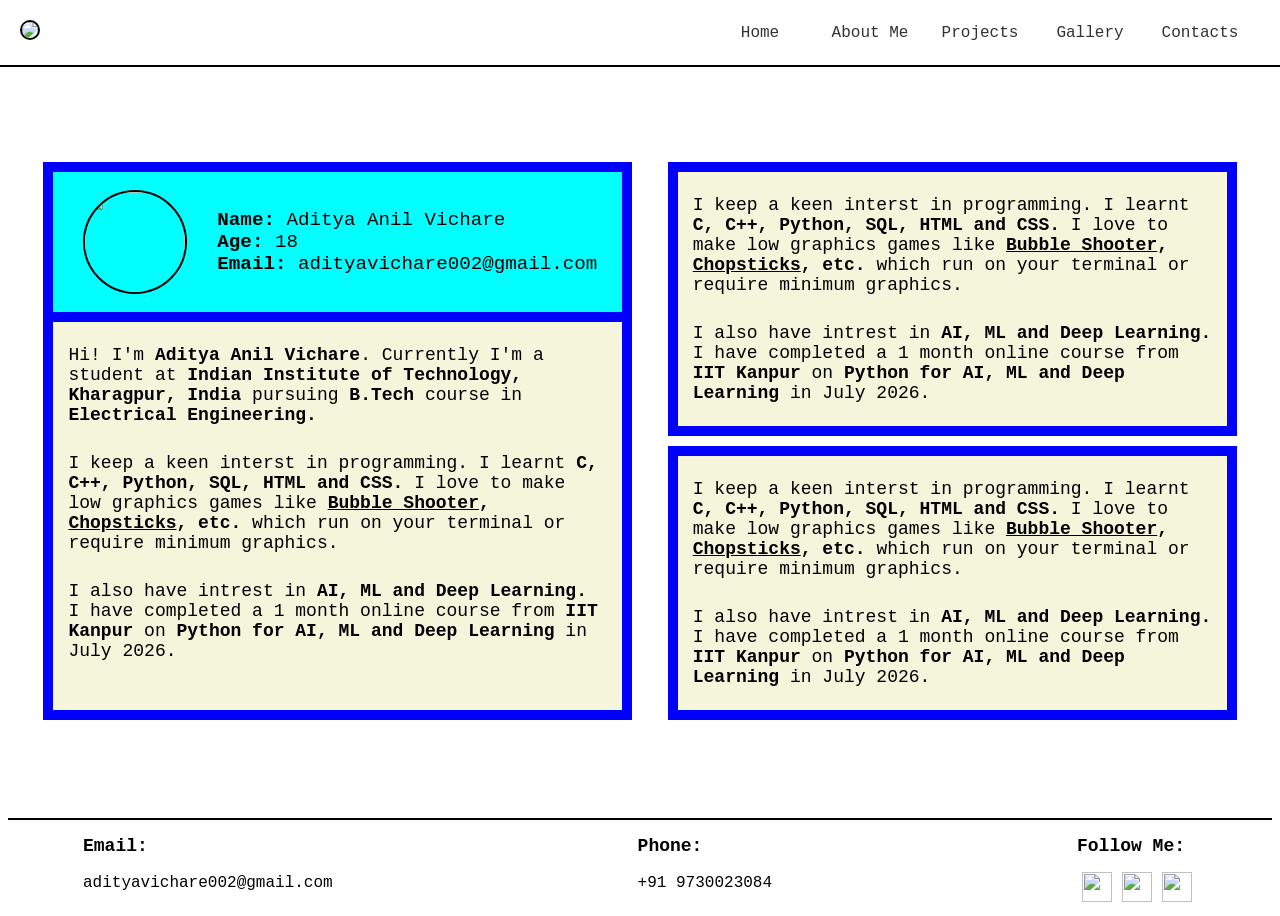
==== index.html @ f6e5afac "Add files via upload" ====
<!DOCTYPE html>
<html>

<head>
<!-- <link rel="favicon" href="./Images/profile.png" type="image/x-icon"> -->

<link rel="stylesheet" type="text/css" href="menue_css.css">

<title>Aditya Anil Vichare</title>

</head>

<body style="background-color:#ffffff; font-family:'Open Sans', 'Courier New', monospace; display: flex;  flex-direction: column;">

<div class="menue" style="display: flex; justify-content: space-between;">
  <a href="./index.html" style="margin-left: 20px; margin-right: 10px;"><img src="./Images/profile.png" style="height: 50px; border-radius: 100px; border: solid black 2px;"></a>
  <div style="display: flex; justify-content: end; margin: 0px 25px;">
  <a href="./index.html">Home</a>
  <a href="./about_me.html">About Me</a>
  <a href="./projects.html">Projects</a>
  <a href="./gallery.html">Gallery</a>
  <a href="./contacts.html">Contacts</a>
  </div>
</div>

<div class="MasterDiv" style="height: 100%; display: flex; flex-direction: column; justify-content: space-evenly; flex: 1;">
  <div style="display: flex; justify-content: space-evenly;">
  <div style="width: 45%; height: auto; display: grid; place-items: top; background-color: blue; padding: 10px; ">
    <div style="background-color: aqua; width: 100%; height: auto; display: flex; justify-content: space-evenly; align-items: center; margin-bottom: 5px;">
      <img src="./Images/profile.png" style="margin: 5px; height: 100px; width: 100px; border-radius: 1000px; border: solid black 2.5px;">
      <p style="font-size: larger;">
        <b>Name: </b> Aditya Anil Vichare<br>
        <b>Age: </b> 18<br>
        <b>Email: </b> adityavichare002@gmail.com
      </p>
    </div>
    <div style="background-color: beige; width: 100%; text-align: left; margin: 5px 0px 0px 0px; font-size: large;">
    <p style="padding: 5px 15px;">
      Hi! I'm <b>Aditya Anil Vichare</b>. Currently I'm a student at <b>Indian Institute of Technology, Kharagpur, India</b> pursuing <b>B.Tech</b> course in <b>Electrical Engineering.</b>
    </p>
    <p style="padding: 5px 15px;">
      I keep a keen interst in programming. I learnt <b>C, C++, Python, SQL, HTML and CSS.</b> I love to make low graphics games like <b><a href="" style="color: black;">Bubble Shooter</a>, <a href="" style="color: black;">Chopsticks</a>, etc.</b> which run on your terminal or require minimum graphics.
    </p>
    <p style="padding: 5px 15px;">
      I also have intrest in <b>AI, ML and Deep Learning.</b> I have completed a 1 month online course from <b>IIT Kanpur</b> on <b>Python for AI, ML and Deep Learning</b> in July 2026.
    </p>
    </div>
  </div>
  <div style="width: 45%; display: flex; flex-direction: column; justify-content: space-evenly;">
    <div style="width: auto; display: grid; place-items: center; background-color: blue; padding: 10px; margin: 0px 0px 5px 0px;">
      <div style="background-color: beige; width: 100%; text-align: left; margin: 0px; font-size: large;">
      <p style="padding: 5px 15px;">
        I keep a keen interst in programming. I learnt <b>C, C++, Python, SQL, HTML and CSS.</b> I love to make low graphics games like <b><a href="" style="color: black;">Bubble Shooter</a>, <a href="" style="color: black;">Chopsticks</a>, etc.</b> which run on your terminal or require minimum graphics.
      </p>
      <p style="padding: 5px 15px;">
        I also have intrest in <b>AI, ML and Deep Learning.</b> I have completed a 1 month online course from <b>IIT Kanpur</b> on <b>Python for AI, ML and Deep Learning</b> in July 2026.
      </p>
      </div>
    </div>
    <div style="width: auto; display: grid; place-items: center; background-color: blue; padding: 10px; margin: 5px 0px 0px 0px;">
      <div style="background-color: beige; width: 100%; text-align: left; margin: 0px; font-size: large;">
      <p style="padding: 5px 15px;">
        I keep a keen interst in programming. I learnt <b>C, C++, Python, SQL, HTML and CSS.</b> I love to make low graphics games like <b><a href="" style="color: black;">Bubble Shooter</a>, <a href="" style="color: black;">Chopsticks</a>, etc.</b> which run on your terminal or require minimum graphics.
      </p>
      <p style="padding: 5px 15px;">
        I also have intrest in <b>AI, ML and Deep Learning.</b> I have completed a 1 month online course from <b>IIT Kanpur</b> on <b>Python for AI, ML and Deep Learning</b> in July 2026.
      </p>
      </div>
    </div>
  </div>
  </div>
</div>

<footer class="Footer">
  <div>
  <p style="display: grid; justify-content: center;">
    <b style="font-size: large;">Email:</b><br>
    adityavichare002@gmail.com
  </p>

  <p style="display: grid; justify-content: center;">
    <b style="font-size: large;">Phone:</b><br>
    +91 9730023084
  </p>

  <div class="FollowMe" style="margin: 0px; display: grid; justify-content: center;">
    <p>
      <b style="font-size: large;">Follow Me:</b>
    </p>
    <div class="SocialMediaIcons" style="width: auto; margin: 0px;">
      <a href="https://www.linkedin.com/in/aditya-anil-vichare-59b17b426" target="_blank">
        <img src="./Images/Icons/InBug-Black.png" style="width:30px; height: 30px; margin-left: 5px; margin-right: 5px;">
      </a>
      <a href="https://www.instagram.com/vichare9720" target="_blank">
        <img src="./Images/Icons/Instagram_Glyph_Black.png" style="width:30px; height: 30px; margin-left: 5px; margin-right: 5px;">
      </a>
      <a href="https://github.com/Aditya-Anil-Vichare" target="_blank">
        <img src="./Images/Icons/GitHub_Invertocat_Black.png" style="width: 30px; height: 30px; margin-left: 5px; margin-right: 5px;">
      </a>
    </div>
  </div>
  </div>
</footer>

</body>
</html>
---- menue_css.css ----
.menue {    
    border-bottom: solid black 2.5px;
    position: fixed;
    padding: 0;
    height: 65px;
    top: 0;
    left: 0;
    width: 100%;
    right: 0;
    margin-left: 0;
    margin-right: 0;
    background-color: white;
    display: grid;
    place-items: center;
    min-width: 1000px;
}

.menue div{
    display: flex;
    place-items: center;
    width:100%;
}

.menue div a{
    font-family:"Open Sans", "Courier New", monospace;
    height:65px;
    width:110px;
    float:left;
    display: grid;
    place-items: center;
}

.menue div a:link {
    color: rgb(50,50,50);
    background-color: transparent;
    text-decoration: none;
}

.menue div a:visited {
    color: rgb(50,50,50);
    background-color: transparent;
    text-decoration: none;
}

.menue div a:hover {
    color: black;
    background-color: transparent;
    text-decoration: bold;
    font-weight: bold;
}

.menue div a:active {
    color: black;
    background-color: transparent;
    text-decoration: none;
}

.MasterDiv{
    height: 100%;
    margin-top: 75px;
    padding-bottom: 110px;
    min-width: 1000px;
}

body {
  position: relative;
  min-height: 100vh;
}

.Footer {
    border-top: solid black 2.5px;
    position: absolute;
    bottom: 0;
    width: 100%;
    min-width: 1000px;
}   

.Footer div{
    margin: 0px 75px 0px 75px;
    display: flex;
    justify-content:space-between;
    box-sizing: border-box;
    width:auto;
    height: 100%;
}

.SocialMediaIcons {
    display: flex;
    justify-content:space-evenly;
    box-sizing: border-box;
}
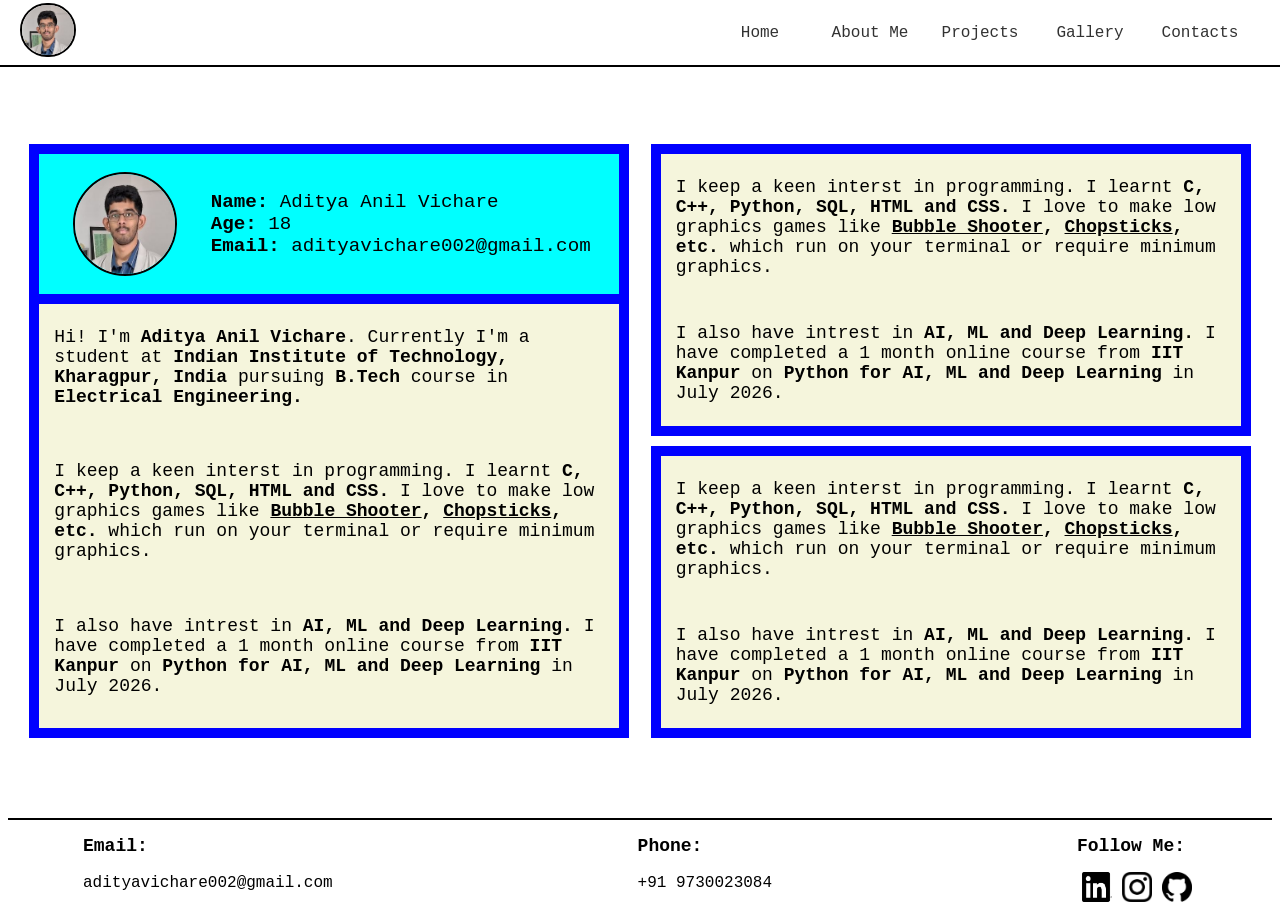
==== commit 0d90b1e2: "Update index.html" ====
--- a/index.html
+++ b/index.html
@@ -7,6 +7,18 @@
 <link rel="stylesheet" type="text/css" href="menue_css.css">
 
 <title>Aditya Anil Vichare</title>
+
+<style>
+
+.MasterDiv div {
+  display: flex;
+  justify-content: space-evenly;
+  flex-wrap: wrap;
+  box-sizing: border-box;
+  width:100%;
+  overflow:auto;
+}
+</style>
 
 </head>
 
@@ -24,8 +36,8 @@
 </div>
 
 <div class="MasterDiv" style="height: 100%; display: flex; flex-direction: column; justify-content: space-evenly; flex: 1;">
-  <div style="display: flex; justify-content: space-evenly;">
-  <div style="width: 45%; height: auto; display: grid; place-items: top; background-color: blue; padding: 10px; ">
+  <div>
+  <div style="width: 600px; height: auto; display: grid; place-items: top; background-color: blue; padding: 10px; margin: 5px 0px 5px 0px;">
     <div style="background-color: aqua; width: 100%; height: auto; display: flex; justify-content: space-evenly; align-items: center; margin-bottom: 5px;">
       <img src="./Images/profile.png" style="margin: 5px; height: 100px; width: 100px; border-radius: 1000px; border: solid black 2.5px;">
       <p style="font-size: larger;">
@@ -46,8 +58,8 @@
     </p>
     </div>
   </div>
-  <div style="width: 45%; display: flex; flex-direction: column; justify-content: space-evenly;">
-    <div style="width: auto; display: grid; place-items: center; background-color: blue; padding: 10px; margin: 0px 0px 5px 0px;">
+  <div style="width: 600px; display: flex; flex-direction: column; justify-content: space-evenly;">
+    <div style="width: auto; display: grid; place-items: center; background-color: blue; padding: 10px; margin: 5px 0px 5px 0px;">
       <div style="background-color: beige; width: 100%; text-align: left; margin: 0px; font-size: large;">
       <p style="padding: 5px 15px;">
         I keep a keen interst in programming. I learnt <b>C, C++, Python, SQL, HTML and CSS.</b> I love to make low graphics games like <b><a href="" style="color: black;">Bubble Shooter</a>, <a href="" style="color: black;">Chopsticks</a>, etc.</b> which run on your terminal or require minimum graphics.
@@ -57,7 +69,7 @@
       </p>
       </div>
     </div>
-    <div style="width: auto; display: grid; place-items: center; background-color: blue; padding: 10px; margin: 5px 0px 0px 0px;">
+    <div style="width: auto; display: grid; place-items: center; background-color: blue; padding: 10px; margin: 5px 0px 5px 0px;">
       <div style="background-color: beige; width: 100%; text-align: left; margin: 0px; font-size: large;">
       <p style="padding: 5px 15px;">
         I keep a keen interst in programming. I learnt <b>C, C++, Python, SQL, HTML and CSS.</b> I love to make low graphics games like <b><a href="" style="color: black;">Bubble Shooter</a>, <a href="" style="color: black;">Chopsticks</a>, etc.</b> which run on your terminal or require minimum graphics.
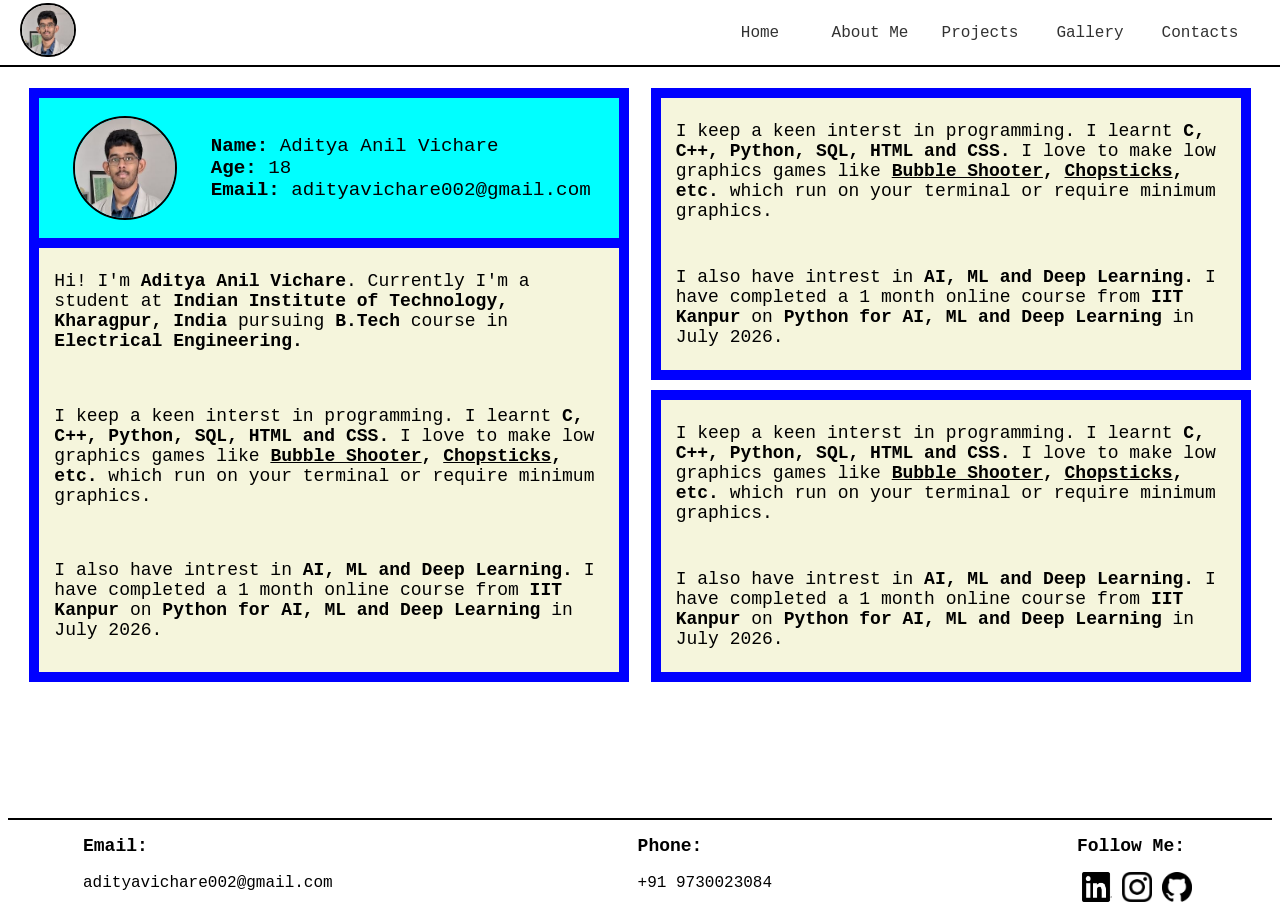
==== commit 0d4fe0e7: "Update index.html" ====
--- a/index.html
+++ b/index.html
@@ -35,7 +35,7 @@
   </div>
 </div>
 
-<div class="MasterDiv" style="height: 100%; display: flex; flex-direction: column; justify-content: space-evenly; flex: 1;">
+<div class="MasterDiv" style="height: 100%; display: flex; flex-direction: column; flex: 1;">
   <div>
   <div style="width: 600px; height: auto; display: grid; place-items: top; background-color: blue; padding: 10px; margin: 5px 0px 5px 0px;">
     <div style="background-color: aqua; width: 100%; height: auto; display: flex; justify-content: space-evenly; align-items: center; margin-bottom: 5px;">
--- a/menue_css.css
+++ b/menue_css.css
@@ -59,7 +59,6 @@
     height: 100%;
     margin-top: 75px;
     padding-bottom: 110px;
-    min-width: 1000px;
 }
 
 body {
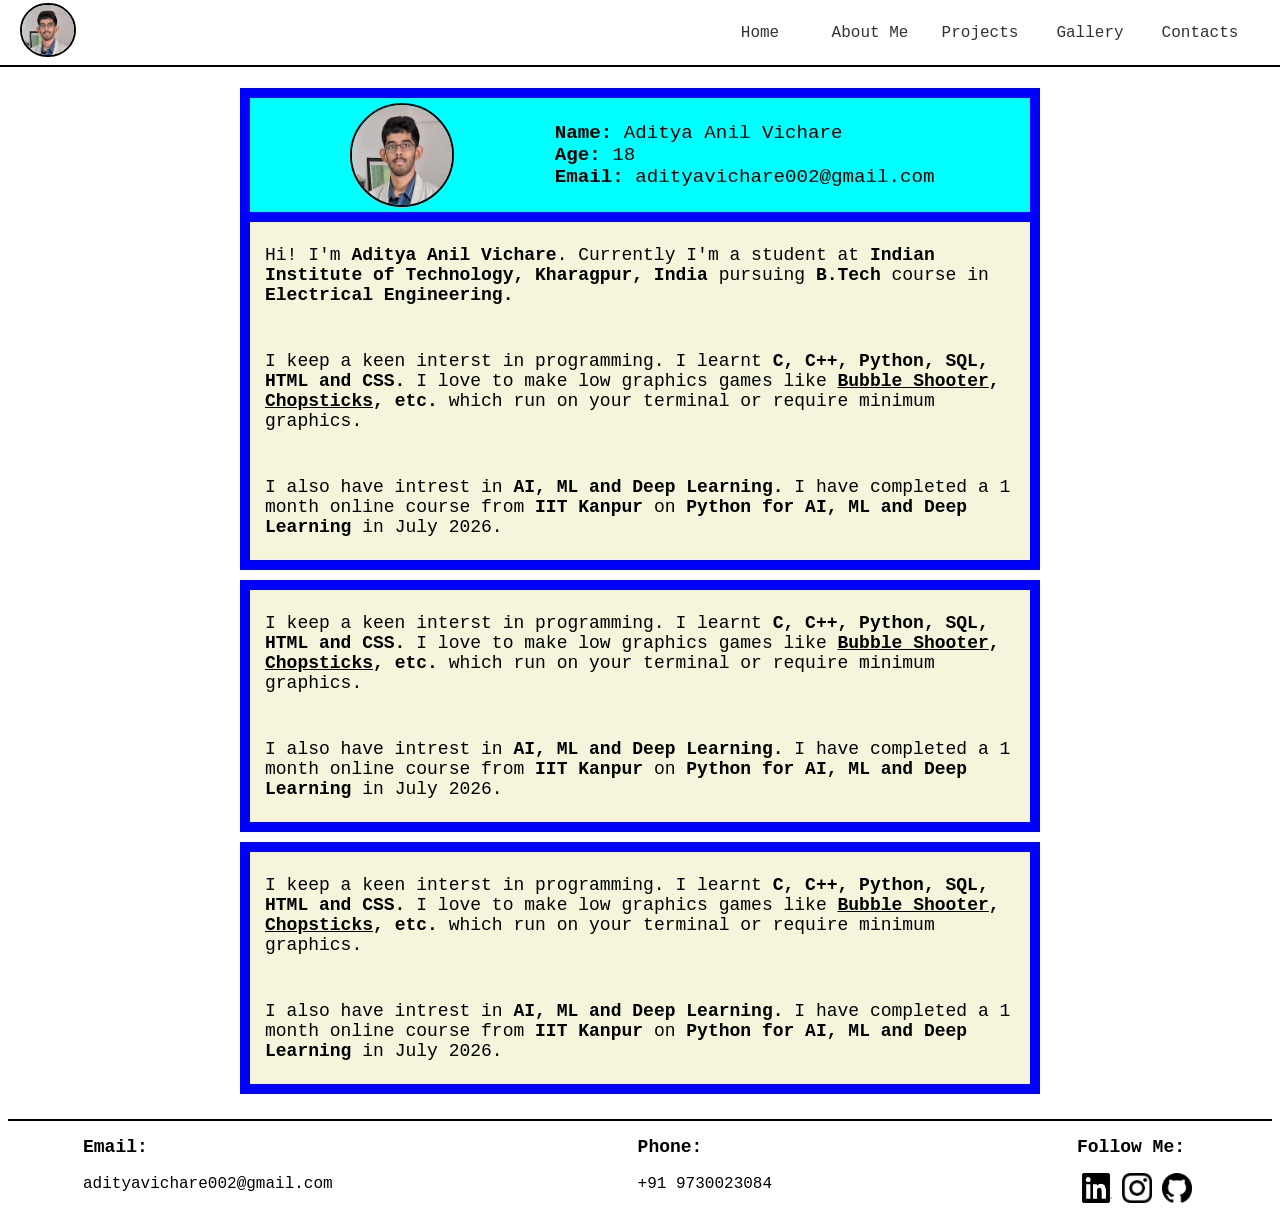
==== commit b871f339: "Update index.html" ====
--- a/index.html
+++ b/index.html
@@ -37,7 +37,7 @@
 
 <div class="MasterDiv" style="height: 100%; display: flex; flex-direction: column; flex: 1;">
   <div>
-  <div style="width: 600px; height: auto; display: grid; place-items: top; background-color: blue; padding: 10px; margin: 5px 0px 5px 0px;">
+  <div style="width: 800px; height: auto; display: grid; place-items: top; background-color: blue; padding: 10px; margin: 5px 0px 5px 0px;">
     <div style="background-color: aqua; width: 100%; height: auto; display: flex; justify-content: space-evenly; align-items: center; margin-bottom: 5px;">
       <img src="./Images/profile.png" style="margin: 5px; height: 100px; width: 100px; border-radius: 1000px; border: solid black 2.5px;">
       <p style="font-size: larger;">
@@ -58,7 +58,7 @@
     </p>
     </div>
   </div>
-  <div style="width: 600px; display: flex; flex-direction: column; justify-content: space-evenly;">
+  <div style="width: 800px; display: flex; flex-direction: column; justify-content: space-evenly;">
     <div style="width: auto; display: grid; place-items: center; background-color: blue; padding: 10px; margin: 5px 0px 5px 0px;">
       <div style="background-color: beige; width: 100%; text-align: left; margin: 0px; font-size: large;">
       <p style="padding: 5px 15px;">
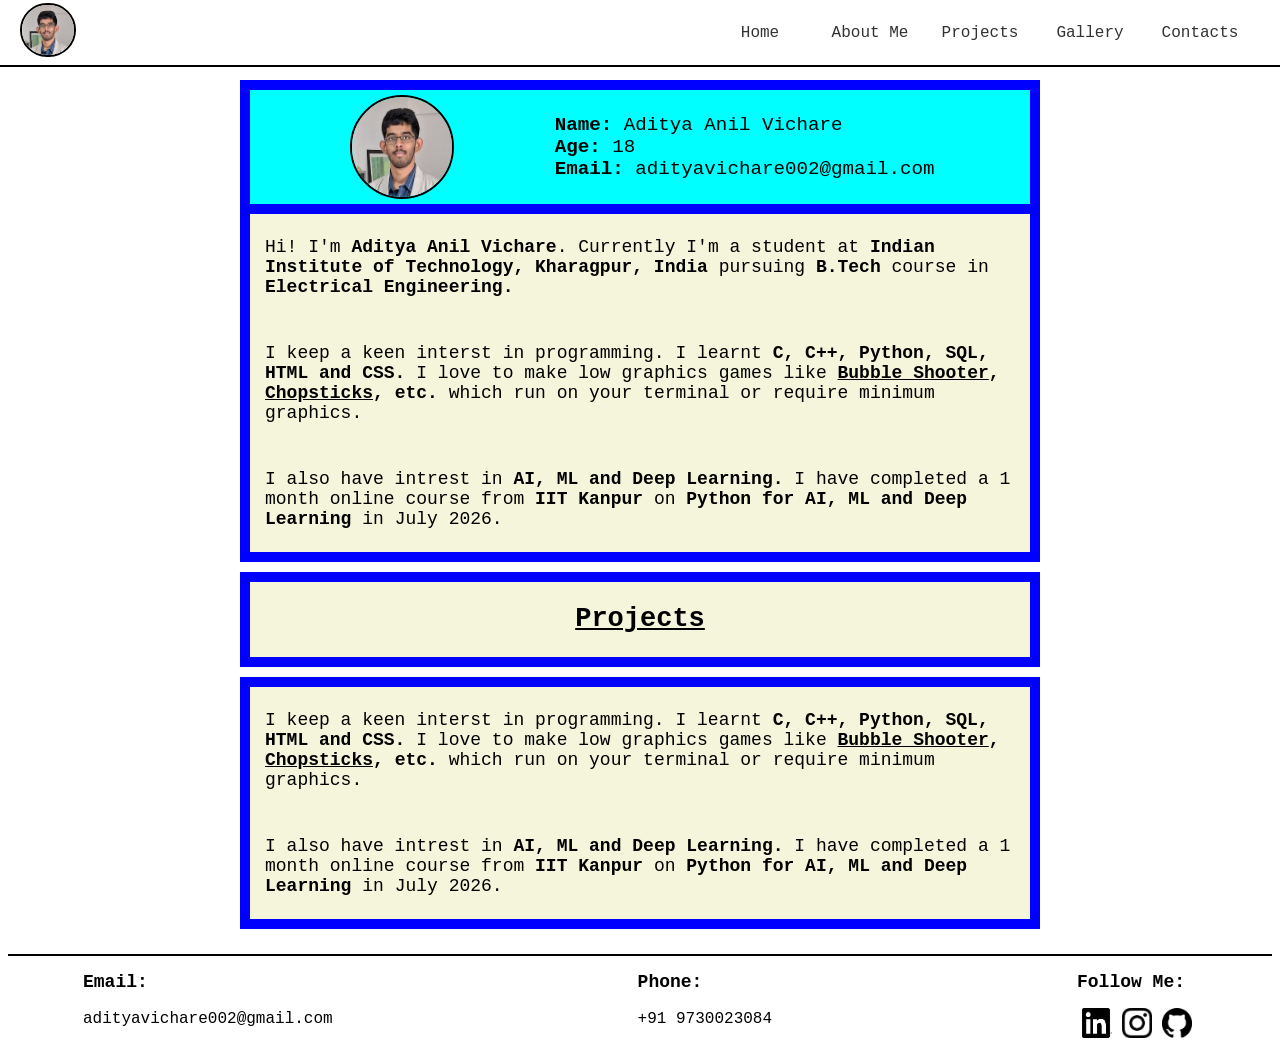
==== commit 66940355: "Update index.html" ====
--- a/index.html
+++ b/index.html
@@ -22,7 +22,7 @@
 
 </head>
 
-<body style="background-color:#ffffff; font-family:'Open Sans', 'Courier New', monospace; display: flex;  flex-direction: column;">
+<body style="background-color:#ffffff; font-family:'Open Sans', 'Courier New', monospace;">
 
 <div class="menue" style="display: flex; justify-content: space-between;">
   <a href="./index.html" style="margin-left: 20px; margin-right: 10px;"><img src="./Images/profile.png" style="height: 50px; border-radius: 100px; border: solid black 2px;"></a>
@@ -59,18 +59,17 @@
     </div>
   </div>
   <div style="width: 800px; display: flex; flex-direction: column; justify-content: space-evenly;">
-    <div style="width: auto; display: grid; place-items: center; background-color: blue; padding: 10px; margin: 5px 0px 5px 0px;">
-      <div style="background-color: beige; width: 100%; text-align: left; margin: 0px; font-size: large;">
-      <p style="padding: 5px 15px;">
-        I keep a keen interst in programming. I learnt <b>C, C++, Python, SQL, HTML and CSS.</b> I love to make low graphics games like <b><a href="" style="color: black;">Bubble Shooter</a>, <a href="" style="color: black;">Chopsticks</a>, etc.</b> which run on your terminal or require minimum graphics.
-      </p>
-      <p style="padding: 5px 15px;">
-        I also have intrest in <b>AI, ML and Deep Learning.</b> I have completed a 1 month online course from <b>IIT Kanpur</b> on <b>Python for AI, ML and Deep Learning</b> in July 2026.
-      </p>
+    <div style="width: auto; display: grid; place-items: center; background-color: blue; padding: 10px; margin: 5px 0px 5px 0px; display: flex; flex-direction: row;">
+      <div style="background-color: beige; width: auto; text-align: left; margin: 0px; font-size: large; flex: 1;">
+        <a href="./projects.html" style="text-decoration: underline; color: black;">
+          <h2 style="padding: 0px 10px;">
+            Projects
+          </h2>
+        </a>
       </div>
     </div>
-    <div style="width: auto; display: grid; place-items: center; background-color: blue; padding: 10px; margin: 5px 0px 5px 0px;">
-      <div style="background-color: beige; width: 100%; text-align: left; margin: 0px; font-size: large;">
+    <div style="width: auto; display: grid; place-items: center; background-color: blue; padding: 10px; margin: 5px 0px 5px 0px; display: flex; flex-direction: row;">
+      <div style="background-color: beige; width: 100%; text-align: left; margin: 0px; font-size: large; flex: 1;">
       <p style="padding: 5px 15px;">
         I keep a keen interst in programming. I learnt <b>C, C++, Python, SQL, HTML and CSS.</b> I love to make low graphics games like <b><a href="" style="color: black;">Bubble Shooter</a>, <a href="" style="color: black;">Chopsticks</a>, etc.</b> which run on your terminal or require minimum graphics.
       </p>
